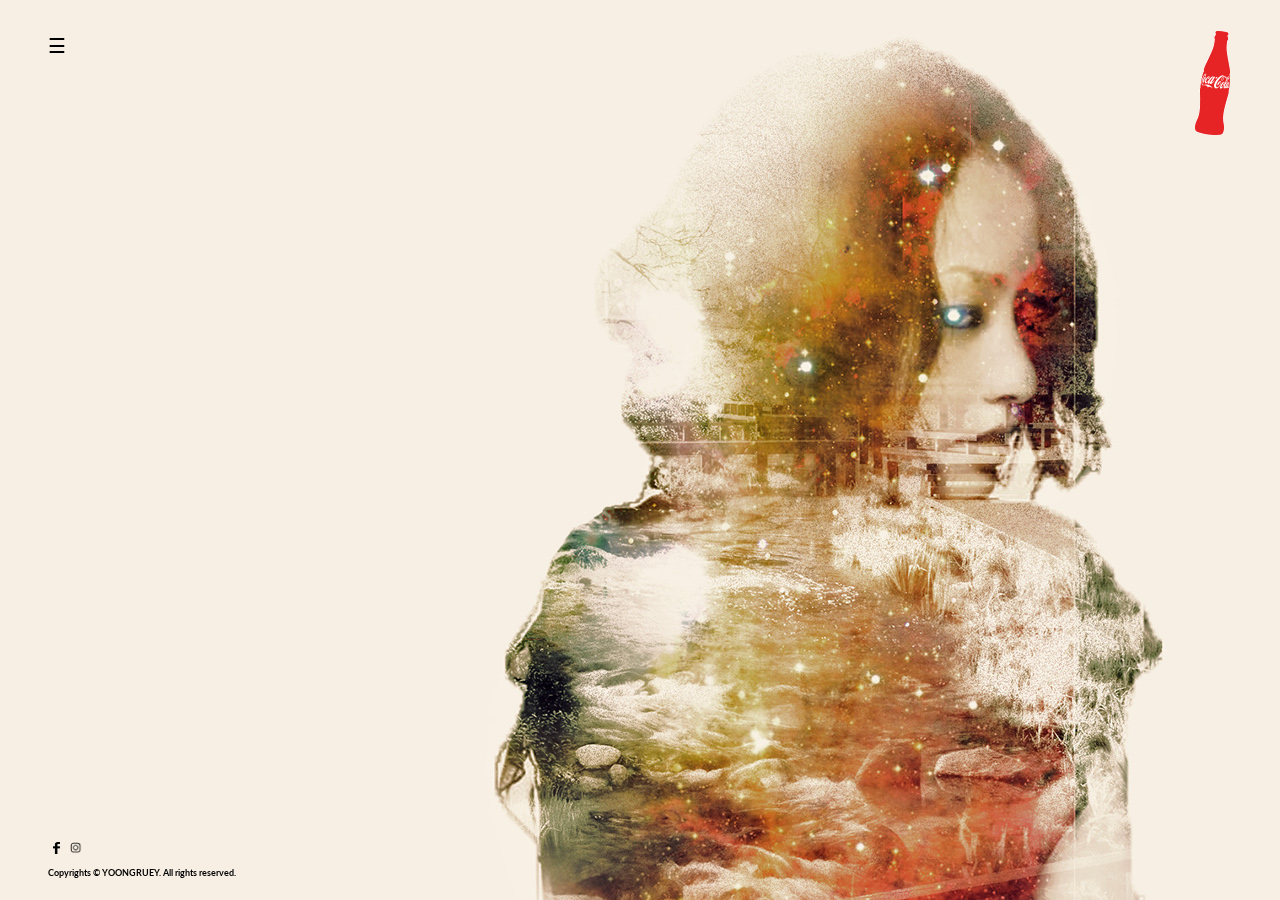
==== index.html @ ba59238a "Rename homepage.html to index.html" ====
<!DOCTYPE html>
<html>
<head>
	<title>YOONGRUEY</title>
	<meta http-equiv="Content-Type" content="text/html; charset=utf-8" />
	<meta name="viewport" content="width=device-width, initial-scale=1.0">
	<link href='https://fonts.googleapis.com/css?family=Lato' rel='stylesheet'>
	<link rel="stylesheet" type="text/css" href="home.css">
	<script>
function openNav() {
    document.getElementById("myNav").style.width = "100%";
}

function closeNav() {
    document.getElementById("myNav").style.width = "0%";
}
</script>
</head>

<body class="bg" background="exercise/img/bg1.jpg">

	<div class="logo">
		<a href="homepage.html"><img src="exercise/img/coke.gif"/><alt="YOONGRUEY"></a>
	</div>

	<nav>
		<div class="navbar">
			<ul>
				<div id="myNav" class="overlay">
				  <a href="javascript:void(0)" class="closebtn" onclick="closeNav()">&times;</a>
				  <div class="overlay-content">
				    <a href="about.html">About</a>
				    <a href="gallery.html">Gallery</a>
				    <a href="contact.html">Contact</a>
				  </div>
				</div>
			</ul>
		</div>
	</nav>

	<span id="menu" style="font-size:20px;cursor:pointer" onclick="openNav()">&#9776;</span>

<!-- Footer Area -->

	<footer>

		<span id="facebook"><a href="http://www.facebook.com"><img src="exercise/img/fb.png" height="12px" width="7px"><alt="Facebook"></a></span>
	
		<span id="instagram"><a href="http://www.instagram.com"><img src="exercise/img/insta.png" height="12px" width="12px"><alt="Instagram"></a></span>

		<h6>Copyrights © YOONGRUEY. All rights reserved.</h6>

	</footer>

</body>
</html>
---- home.css ----
body {
    font-family: 'Lato';font-size: 14px;
}

html {
  height: 100%;
}
body {
  min-height: 100%;
}

.bg {
    width: 100%;
    height: 100%;
    background-size: cover;
    position:fixed;
}

.navbar {
    float:left;
}

.logo{
    float: right;
    padding: auto;
    display:inline-block;
}

.overlay {
    height: 100%;
    width: 0;
    position: fixed;
    z-index: 1;
    top: 0;
    left: 0;
    background-color: rgb(0,0,0);
    background-color: rgba(0,0,0, 0.9);
    overflow-x: hidden;
    transition: 0.5s;
}

.overlay-content {
    position: relative;
    top: 25%;
    width: 100%;
    text-align: center;
    margin-top: 30px;
}

.overlay a {
    padding: 8px;
    text-decoration: none;
    font-size: 36px;
    color: #818181;
    display: block;
    transition: 0.3s;
}

.overlay a:hover, .overlay a:focus {
    color: #f1f1f1;
}

.overlay .closebtn {
    position: absolute;
    top: 20px;
    right: 45px;
    font-size: 30px;
}

@media screen and (max-height: 450px) {
  .overlay a {font-size: 20px}
  .overlay .closebtn {
    font-size: 14px;
    top: 15px;
    right: 35px;
  }
}

#menu{
    position: fixed;
    margin-top:25px;
    float:left;
}

#facebook {
    float:left;
    margin:5px;
}

#instagram {
    display: inline-block;
    margin:5px;
}

footer{
    margin-right: 20px;
    position: fixed;
    bottom: 0;
    display: inline-block;
}

footer h6 {
    margin-top:5px;
}
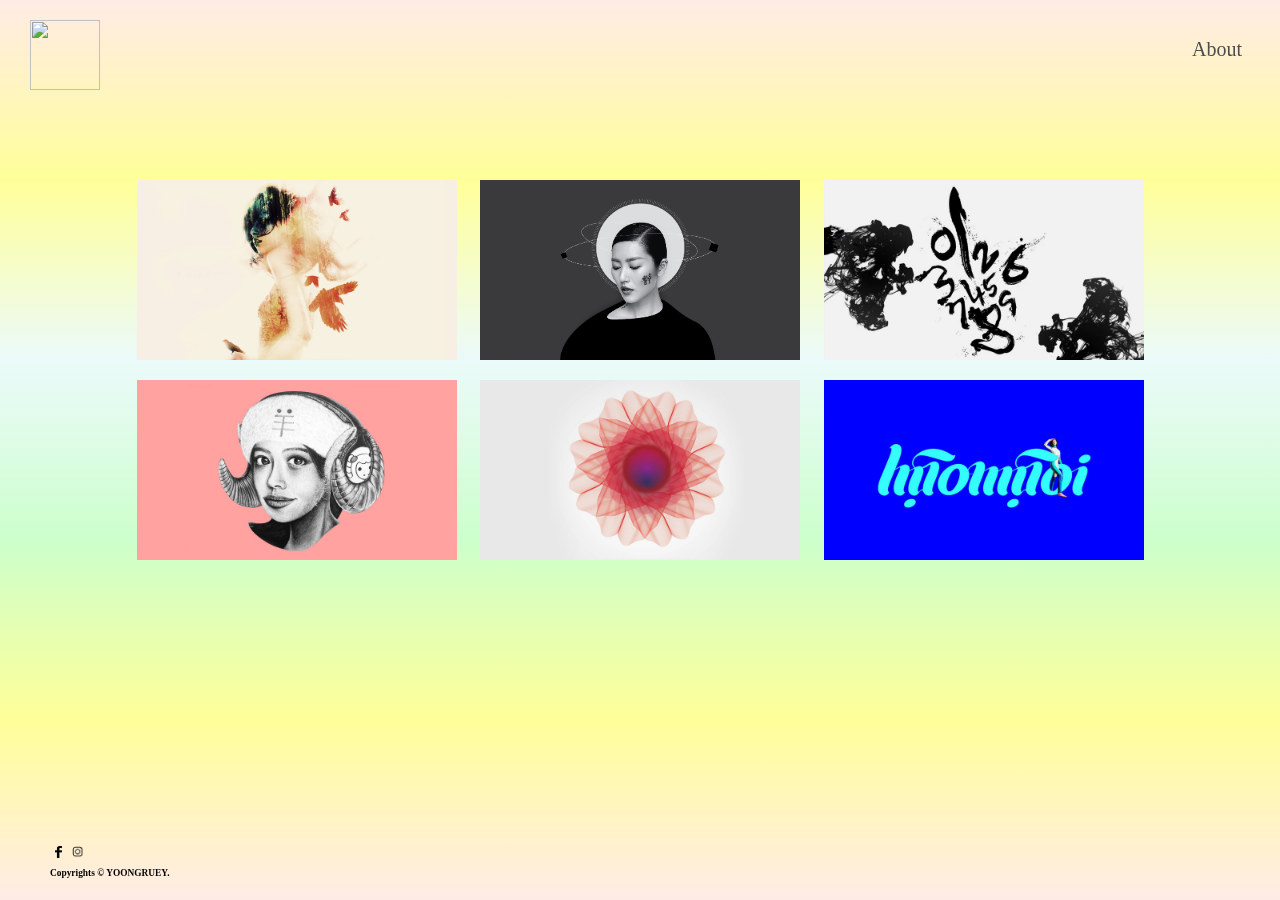
==== commit adcb900a: "Add files via upload" ====
--- a/index.html
+++ b/index.html
@@ -1,56 +1,139 @@
-<!DOCTYPE html>
-<html>
-<head>
-	<title>YOONGRUEY</title>
-	<meta http-equiv="Content-Type" content="text/html; charset=utf-8" />
-	<meta name="viewport" content="width=device-width, initial-scale=1.0">
-	<link href='https://fonts.googleapis.com/css?family=Lato' rel='stylesheet'>
-	<link rel="stylesheet" type="text/css" href="home.css">
-	<script>
-function openNav() {
-    document.getElementById("myNav").style.width = "100%";
-}
-
-function closeNav() {
-    document.getElementById("myNav").style.width = "0%";
-}
-</script>
-</head>
-
-<body class="bg" background="exercise/img/bg1.jpg">
-
-	<div class="logo">
-		<a href="homepage.html"><img src="exercise/img/coke.gif"/><alt="YOONGRUEY"></a>
-	</div>
-
-	<nav>
-		<div class="navbar">
-			<ul>
-				<div id="myNav" class="overlay">
-				  <a href="javascript:void(0)" class="closebtn" onclick="closeNav()">&times;</a>
-				  <div class="overlay-content">
-				    <a href="about.html">About</a>
-				    <a href="gallery.html">Gallery</a>
-				    <a href="contact.html">Contact</a>
-				  </div>
-				</div>
-			</ul>
-		</div>
-	</nav>
-
-	<span id="menu" style="font-size:20px;cursor:pointer" onclick="openNav()">&#9776;</span>
-
-<!-- Footer Area -->
-
-	<footer>
-
-		<span id="facebook"><a href="http://www.facebook.com"><img src="exercise/img/fb.png" height="12px" width="7px"><alt="Facebook"></a></span>
-	
-		<span id="instagram"><a href="http://www.instagram.com"><img src="exercise/img/insta.png" height="12px" width="12px"><alt="Instagram"></a></span>
-
-		<h6>Copyrights © YOONGRUEY. All rights reserved.</h6>
-
-	</footer>
-
-</body>
-</html>
+<!DOCTYPE html>
+<html>
+<head>
+	<title>YOONGRUEY</title>
+	<meta http-equiv="Content-Type" content="text/html; charset=utf-8" />
+	<meta name="viewport" content="width=device-width, initial-scale=1.0">
+	<link href='https://fonts.googleapis.com/css?family=Playfair+Display' rel='stylesheet'>
+	<link rel="stylesheet" type="text/css" href="home.css">
+	<link rel="icon" type="image/png" href="exercise/img/logo.ico">
+	<script src="gallery.js"></script>
+</head>
+
+<body>
+
+	<script>
+		function openNav() {
+		    document.getElementById("myNav").style.width = "100%";
+		}
+
+		function closeNav() {
+		    document.getElementById("myNav").style.width = "0%";
+		}
+
+	</script>
+
+<!-- Navigation -->
+
+	<nav>
+		<div class="logo">
+			<a href="index.html"><img src="exercise/img/logo.png" width="70px" height="70px" /><alt="YOONGRUEY"></a>
+		</div>
+
+<!-- Testing -->
+	
+	<nav>
+		<div class="navbar">
+			<ul>
+				<div id="myNav" class="overlay">
+				  <a href="javascript:void(0)" class="closebtn" onclick="closeNav()">Home</a>
+				  <div class="overlay-content">
+				    <p>Artist at heart, designer by profession. Yoong Ruey has worked across multiple disciplines in branding, illustration and art direction. 
+				    <br/><br/>&OverBar;<br/>
+				    	<span class="inquiry">Business inquiry:</span>
+				    	<br/>
+				    	<span class="email"><em>yoongruey@gmail.com</em></span>
+				    </p>
+				 
+				</div>
+			</ul>
+		</div>
+	</nav>
+
+	<div id="menu" onclick="openNav()">  
+		<div class="about">About</div>
+  	</div>
+
+<!--   Mobile Slideshow -->
+
+	<div class='slider'>
+		 <div class='slide1'></div>
+		 <div class='slide2'></div>
+		 <div class='slide3'></div>
+		 <div class='slide4'></div>
+		 <div class='slide5'></div>
+		 <div class='slide6'></div>
+	</div>
+
+<!-- Gallery Preview -->
+
+	<section>
+
+		  <div class="column">
+		    <img src="exercise/img/bg3.jpg" style="width:100%" onclick="openModal();currentSlide(1)" class="hover-shadow cursor">
+		  </div>
+		  <div class="column">
+		    <img src="exercise/img/lw.gif" style="width:100%" onclick="openModal();currentSlide(2)" class="hover-shadow cursor">
+		  </div>
+		  <div class="column">
+		    <img src="exercise/img/bg6.jpg" style="width:100%" onclick="openModal();currentSlide(3)" class="hover-shadow cursor">
+		  </div>
+		  <div class="column">
+		    <img src="exercise/img/bg2.jpg" style="width:100%" onclick="openModal();currentSlide(4)" class="hover-shadow cursor">
+		  </div>
+		  <div class="column">
+		    <img src="exercise/img/bg5.jpg" style="width:100%" onclick="openModal();currentSlide(5)" class="hover-shadow cursor">
+		  </div>
+		  <div class="column">
+		    <img src="exercise/img/bg7.jpg" style="width:100%" onclick="openModal();currentSlide(6)" class="hover-shadow cursor">
+		  </div>
+
+		  <div id="myModal" class="modal">
+            <span class="close" onclick="closeModal()">&times;</span>
+            <div class="modal-content">
+    
+              <div class="mySlides">
+                <img src="exercise/img/bg3.jpg">
+              </div>
+    
+              <div class="mySlides">
+                <img src="exercise/img/lw.gif">
+              </div>
+    
+              <div class="mySlides">
+                <img src="exercise/img/bg6.jpg">
+              </div>
+    
+              <div class="mySlides">
+                <img src="exercise/img/bg2.jpg">
+              </div>
+    
+              <div class="mySlides">
+                <img src="exercise/img/bg5.jpg">
+              </div>
+    
+              <div class="mySlides">
+                <img src="exercise/img/bg7.jpg">
+              </div>
+                
+              <a class="prev" onclick="plusSlides(-1)">&#8592;</a>
+              <a class="next" onclick="plusSlides(1)">&#8594;</a>
+
+		  </div>
+
+	</section>
+
+<!-- Footer Area -->
+
+	<footer>
+
+		<span id="facebook"><a href="http://www.facebook.com/yoongrueys"><img src="exercise/img/fb.png" height="12px" width="7px"><alt="Facebook"></a></span>
+	
+		<span id="instagram"><a href="http://www.instagram.com/iamyoongruey"><img src="exercise/img/insta.png" height="12px" width="12px"><alt="Instagram"></a></span>
+
+		<h6>Copyrights © YOONGRUEY.</h6>
+
+	</footer>
+
+</body>
+</html>--- a/home.css
+++ b/home.css
@@ -1,104 +1,611 @@
-body {
-    font-family: 'Lato';font-size: 14px;
-}
-
-html {
-  height: 100%;
-}
-body {
-  min-height: 100%;
-}
-
-.bg {
-    width: 100%;
-    height: 100%;
-    background-size: cover;
-    position:fixed;
-}
-
-.navbar {
-    float:left;
-}
-
-.logo{
-    float: right;
-    padding: auto;
-    display:inline-block;
-}
-
-.overlay {
-    height: 100%;
-    width: 0;
-    position: fixed;
-    z-index: 1;
-    top: 0;
-    left: 0;
-    background-color: rgb(0,0,0);
-    background-color: rgba(0,0,0, 0.9);
-    overflow-x: hidden;
-    transition: 0.5s;
-}
-
-.overlay-content {
-    position: relative;
-    top: 25%;
-    width: 100%;
-    text-align: center;
-    margin-top: 30px;
-}
-
-.overlay a {
-    padding: 8px;
-    text-decoration: none;
-    font-size: 36px;
-    color: #818181;
-    display: block;
-    transition: 0.3s;
-}
-
-.overlay a:hover, .overlay a:focus {
-    color: #f1f1f1;
-}
-
-.overlay .closebtn {
-    position: absolute;
-    top: 20px;
-    right: 45px;
-    font-size: 30px;
-}
-
-@media screen and (max-height: 450px) {
-  .overlay a {font-size: 20px}
-  .overlay .closebtn {
-    font-size: 14px;
-    top: 15px;
-    right: 35px;
-  }
-}
-
-#menu{
-    position: fixed;
-    margin-top:25px;
-    float:left;
-}
-
-#facebook {
-    float:left;
-    margin:5px;
-}
-
-#instagram {
-    display: inline-block;
-    margin:5px;
-}
-
-footer{
-    margin-right: 20px;
-    position: fixed;
-    bottom: 0;
-    display: inline-block;
-}
-
-footer h6 {
-    margin-top:5px;
-}
+html {
+  height: 100%;
+  width: 100%;
+}
+
+body {
+    margin:0;
+    font-size: 14px;
+    height: 100%;
+    width: 100%;
+    position: fixed;
+    background: -webkit-linear-gradient(top, #ffebe6 0%,#ffff99 20%,#ebfafa 40%,#ccffcc 60%,#ffff99 80%,#ffebe6 100%);
+    background-size: 1000%;
+    -webkit-animation-name: rainbow;
+    -webkit-animation-duration: 25s;
+    -webkit-animation-timing-function: linear;
+    -webkit-animation-iteration-count: infinite;
+    -webkit-animation-direction: alternate;
+    -webkit-animation-play-state: running;
+}
+
+@-webkit-keyframes rainbow {
+    0% {background-position: left top;}
+    100% {background-position: left bottom;}
+
+}
+
+/* Navigation */
+
+.logo{
+    float: left;
+    padding: auto;
+    margin-top:20px;
+    margin-left: 30px;
+    position:fixed;
+}
+
+/*Testing*/
+
+.navbar {
+    float:right;
+}
+
+.overlay {
+    height: 100%;
+    width: 0;
+    position: fixed;
+    z-index: 1;
+    top: 0;
+    right: 0;
+    background-position: center;
+    background-size: cover;
+    background-image: url(exercise/img/profile3.jpg);
+    overflow-x: hidden;
+    transition: 0.5s;
+}
+
+.overlay-content {
+    position: relative;
+    top: 25%;
+    width: 100%;
+    float: right;
+    margin-right: 150px;
+    text-align: center;
+    color: #ECECEC;
+    font-family: "Playfair Display",Serif;
+    font-size: 24px;
+}
+
+.overlay-content p {
+    width:450px;
+    float: right;
+    color:#ECECEC;
+}
+
+.inquiry, .email{
+    font-size: 18px;
+}
+
+@media (max-width: 1024px){
+
+	.overlay {
+		height: 100%;
+		width: 0;
+		position: fixed;
+		z-index: 1;
+		top: 0;
+		right: 0;
+		background-position: center;
+		background-size: cover;
+		background-image: url(exercise/img/profile3.jpg);
+		overflow-x: hidden;
+		transition: 0.5s;
+	}
+	
+	.overlay-content {
+		position: relative;
+		top: 25%;
+		width: 100%;
+		float: right;
+		margin-right: 120px;
+		text-align: center;
+		color: #ECECEC;
+		font-family: "Playfair Display",Serif;
+		font-size: 24px;
+	}
+	
+	.overlay-content p {
+		width:450px;
+		float: right;
+		color:#ECECEC;
+	}
+	
+	.inquiry, .email{
+		font-size: 18px;
+	}
+}
+
+@media (max-width: 812px){
+
+	.overlay {
+		height: 100%;
+		width: 0;
+		position: fixed;
+		z-index: 1;
+		top: 0;
+		right: 0;
+		background-position: center;
+		background-size: cover;
+		background-image: url(exercise/img/profile3.jpg);
+		overflow-x: hidden;
+		transition: 0.5s;
+	}
+	
+	.overlay-content {
+		position: relative;
+		top: 25%;
+		width: 100%;
+		float: right;
+		margin-right: 50px;
+		text-align: center;
+		color: #ECECEC;
+		font-family: "Playfair Display",Serif;
+		font-size: 18px;
+	}
+	
+	.overlay-content p {
+		width:320px;
+		float: right;
+		color:#ECECEC;
+	}
+	
+	.inquiry, .email{
+		font-size: 12px;
+	}
+}
+
+@media (max-width: 768px){
+
+    .overlay {
+        height: 100%;
+        width: 0;
+        position: fixed;
+        z-index: 1;
+        top: 0;
+        right: 0;
+        background-position: center;
+        background-size: cover;
+        background-image: url(exercise/img/profile3b.jpg);
+        overflow-x: hidden;
+        transition: 0.5s;
+    }
+
+    .overlay-content {
+       color: #ECECEC;
+       font-family: "Playfair Display",Serif;
+       font-size: 24px;
+       position: relative;
+       text-align: center;
+       
+    }
+
+    .overlay-content p {
+        margin-top: 450px; 
+        width: 450px;
+        float: left;
+        left: 220px;
+        color: #ECECEC;
+        position: relative;
+    }
+
+    .inquiry, .email{
+      font-size: 18px;
+    }
+}
+
+@media (max-width: 667px){
+
+	.overlay {
+		height: 100%;
+		width: 0;
+		position: fixed;
+		z-index: 1;
+		top: 0;
+		right: 0;
+		background-position: center;
+		background-size: cover;
+		background-image: url(exercise/img/profile3.jpg);
+		overflow-x: hidden;
+		transition: 0.5s;
+	}
+	
+	.overlay-content {
+		position: relative;
+		top: 25%;
+		width: 100%;
+		float: right;
+		margin-right: 40px;
+		text-align: center;
+		color: #ECECEC;
+		font-family: "Playfair Display",Serif;
+		font-size: 16px;
+	}
+	
+	.overlay-content p {
+		width:300px;
+		float: right;
+		color:#ECECEC;
+		left: 0;
+		margin: 0;
+	}
+	
+	.inquiry, .email{
+		font-size: 12px;
+	}
+	
+}
+
+@media (max-width: 375px){
+
+    .overlay {
+        height: 100%;
+        width: 0;
+        position: fixed;
+        z-index: 1;
+        top: 0;
+        right: 0;
+        background-position: center;
+        background-size: cover;
+        background-image: url(exercise/img/profile3b.jpg);
+        overflow-x: hidden;
+        transition: 0.5s;
+    }
+
+    .overlay-content {
+       color: #ECECEC;
+       font-family: "Playfair Display",Serif;
+       font-size: 18px;
+       position: relative;
+       text-align: center;
+       
+    }
+
+    .overlay-content p {
+        margin-top: 260px; 
+        width: 330px;
+        float: left;
+        left: 60px;
+        color: #ECECEC;
+        position: relative;
+    }
+
+    .inquiry, .email{
+      font-size: 14px;
+    }
+}
+
+.overlay a {
+    padding: 8px;
+    text-decoration: none;
+    font-size: 10px;
+    color: #B0B0B0;
+    display: block;
+    transition: 0.5s;
+    transition: all 0.3s ease-in-out;
+}
+
+.overlay a:hover, .overlay a:focus {
+    color: #FFFFFF;
+    transform: scale(1.1);
+}
+
+.overlay .closebtn {
+    position: absolute;
+    top: 30px;
+    right: 30px;
+    font-size: 20px;
+}
+
+#menu{
+    position: fixed;
+    margin-top:30px;
+    right:30px;
+    cursor:pointer;
+}
+
+.about {
+    padding: 8px;
+    text-decoration: none;
+    font-size: 20px;
+    color: #4D4D4D;
+    display: block;
+    transition: 0.5s;
+    transition: all 0.3s ease-in-out;
+}
+
+.about:hover, .about:focus {
+    color: #B7B7B7;
+    transform: scale(1.1);
+}
+
+/* Gallery Preview */
+
+section {
+    margin-left: 0px;
+    margin-top: 170px;
+    height: auto;
+    width: 100%;
+    text-align: center;
+    position: absolute;
+
+}
+
+.column {
+  display:inline-block;
+  width: 25%;
+  height: 45%;
+  padding: 10px;
+}
+
+/* The Modal (background) */
+
+.modal {
+  display: none;
+  position: fixed;
+  z-index: 1;
+  top: 0;
+  bottom: 0;
+  width: 100%;
+  height: 100%;
+  background-color: rgba(0, 0, 0, 0, 0);
+}
+
+/* Modal Content */
+.modal-content {
+  position: relative;
+  background-color: #FFFFFF;
+}
+
+/* The Close Button */
+.close {
+  color: #000000;
+  position: absolute;
+  top: 30px;
+  right: 50px;
+  font-size: 35px;
+  z-index: 1;
+  transition: 0.5s;
+  transition: all 0.3s ease-in-out;
+}
+
+.close:hover, .close:focus {
+  opacity:0.5;
+  text-decoration: none;
+  cursor: pointer;
+  z-index: 1;
+  transform: scale(0.8);
+}
+
+.mySlides {
+  display: none;
+}
+
+.mySlides img {
+  width: 100%;
+  height: 100%;
+  background-size: cover;
+  transition:fade 0.5s;
+  -webkit-animation:fade 0.5s;
+}
+
+@keyframes fade
+{
+  0%   {opacity: 0}
+  35% { opacity: 0.35}
+  65% { opacity: 0.75}
+  85% { opacity: 0.95}
+  100% { opacity: 1}
+}
+
+.cursor {
+  cursor: pointer;
+}
+
+/* Next & previous buttons */
+.prev, .next {
+  position: absolute;
+  top: 50%;
+  width: auto;
+  padding: 16px;
+  margin-top: -50px;
+  color: #000000;
+  font-weight: bold;
+  font-size: 20px;
+  transition: 0.6s ease;
+  border-radius: 0 3px 3px 0;
+  user-select: none;
+  -webkit-user-select: none;
+}
+
+.prev {
+  left: 35px;
+}
+
+.next {
+  right: 35px;
+}
+
+.prev:hover, .next:hover {
+  opacity: 0.5;
+}
+
+img {
+  margin-bottom: -4px;
+}
+
+img.hover-shadow {
+  transition: 0.3s;
+}
+
+.hover-shadow:hover {
+  box-shadow: 0 4px 8px 0 rgba(0, 0, 0, 0.2), 0 6px 20px 0 rgba(0, 0, 0, 0.19);
+}
+
+@media (max-width: 1024px){
+
+  section {
+    display: none;
+
+  }
+
+  .slider {
+    width: 100%;
+    height: 100%;
+    position: fixed;
+    z-index:-1;
+  }
+
+  .slide1,.slide2,.slide3,.slide4,.slide5,.slide6 {
+    position: fixed;
+    width: 100%;
+    height: 100%;
+    background-size: cover;
+  }
+
+  .slide1 {
+    background: url(exercise/img/bg3.jpg)no-repeat center;
+    background-size: cover;
+    animation:fade infinite;
+    -webkit-animation:fade 30s infinite;
+
+  } 
+
+  .slide2 {
+    background: url(exercise/img/lw.gif)no-repeat center;
+    background-size: cover;
+    animation:fade2 infinite;
+    -webkit-animation:fade2 30s infinite;
+  }
+
+  .slide3 {
+    background: url(exercise/img/bg6.jpg)no-repeat center;
+    background-size: cover;
+    animation:fade3 infinite;
+    -webkit-animation:fade3 30s infinite;
+  }
+
+  .slide4 {
+    background: url(exercise/img/bg2.jpg)no-repeat center;
+    background-size: cover;
+    animation:fade4 infinite;
+    -webkit-animation:fade4 30s infinite;
+  }
+
+  .slide5 {
+    background: url(exercise/img/bg5a.jpg)no-repeat center;
+    background-size: cover;
+    animation:fade5 infinite;
+    -webkit-animation:fade5 30s infinite;
+  }
+
+  .slide6 {
+    background: url(exercise/img/bg7a.jpg)no-repeat center;
+    background-size: cover;
+    animation:fade6 infinite;
+    -webkit-animation:fade6 30s infinite;
+  }
+
+
+  @keyframes fade
+  {
+    0%   {opacity: 1}
+    20% { opacity: 0}
+    37% { opacity: 0}
+    56% { opacity: 0}
+    70% { opacity: 0}
+    87% { opacity: 0}
+    100% { opacity: 1}
+  }
+
+  @keyframes fade2
+  {
+    0%   {opacity: 0}
+    20% { opacity: 1}
+    37% { opacity: 0}
+    56% { opacity: 0}
+    70% { opacity: 0}
+    87% { opacity: 0}
+    100% { opacity: 0}
+  }
+
+  @keyframes fade3
+  {
+    0%   {opacity: 0}
+    20% { opacity: 0}
+    37% { opacity: 1}
+    56% { opacity: 0}
+    70% { opacity: 0}
+    87% { opacity: 0}
+    100% { opacity: 0}
+  }
+
+  @keyframes fade4
+  {
+    0%   {opacity: 0}
+    20% { opacity: 0}
+    37% { opacity: 0}
+    56% { opacity: 1}
+    70% { opacity: 0}
+    87% { opacity: 0}
+    100% { opacity: 0}
+  }
+
+  @keyframes fade5
+  {
+    0%   {opacity: 0}
+    20% { opacity: 0}
+    37% { opacity: 0}
+    56% { opacity: 0}
+    70% { opacity: 1}
+    87% { opacity: 0}
+    100% { opacity: 0}
+  }
+
+  @keyframes fade6
+  {
+    0%   {opacity: 0}
+    20% { opacity: 0}
+    37% { opacity: 0}
+    56% { opacity: 0}
+    70% { opacity: 0}
+    87% { opacity: 1}
+    100% { opacity: 0}
+  }
+
+}
+
+/* Footer Area */
+
+#facebook {
+    float:left;
+    margin:5px;
+}
+
+#facebook:hover {
+    float:left;
+    margin:5px;
+    opacity: 0.5;
+}
+
+#instagram {
+    display: inline-block;
+    margin:5px;
+}
+
+#instagram:hover {
+    display: inline-block;
+    margin:5px;
+    opacity: 0.5;
+}
+
+footer{
+    left:50px;
+    position: fixed;
+    bottom: 0;
+    display: inline-block;
+}
+
+footer h6 {
+    margin-top:5px;
+}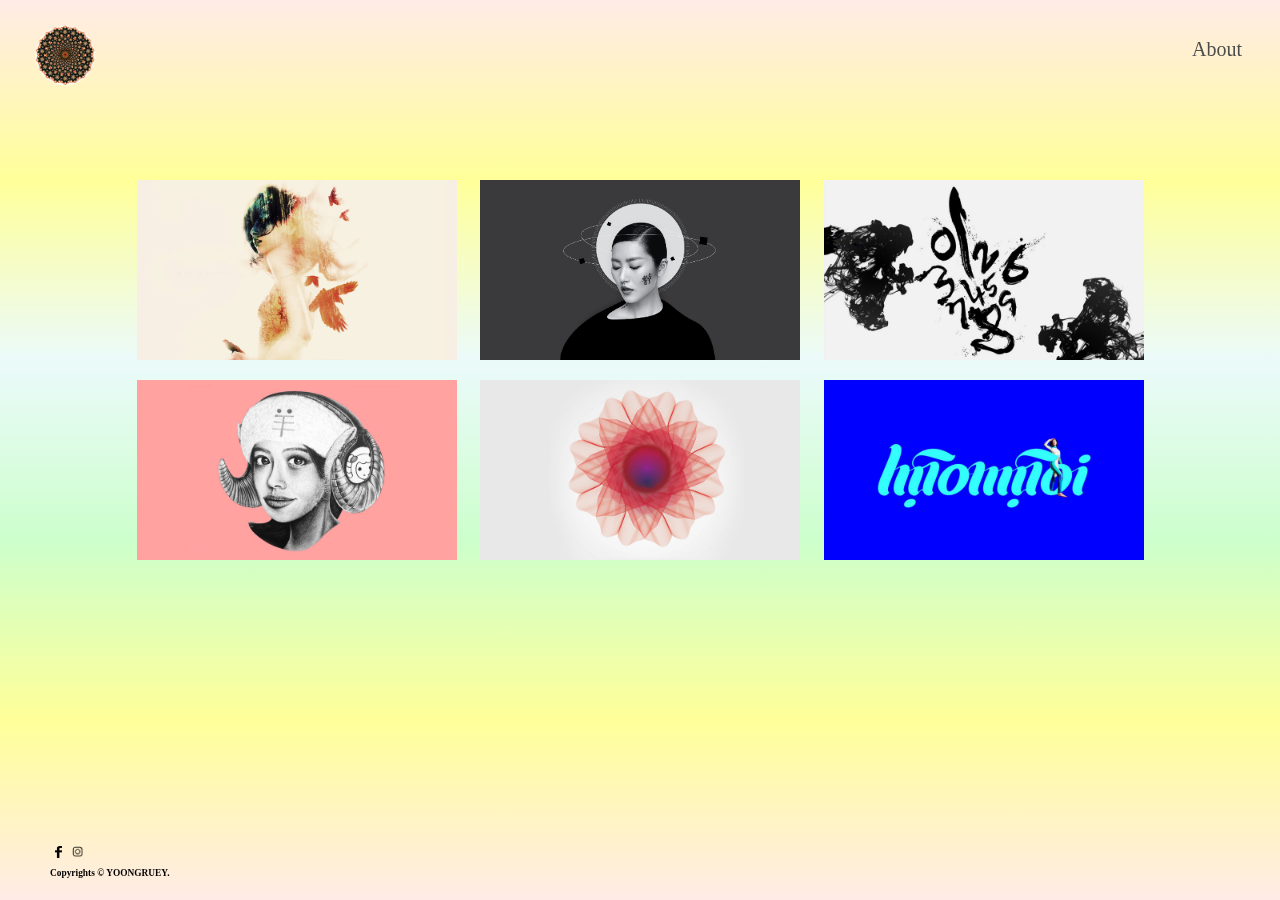
==== commit b24dcb22: "Add files via upload" ====
--- a/index.html
+++ b/index.html
@@ -30,7 +30,7 @@
 			<a href="index.html"><img src="exercise/img/logo.png" width="70px" height="70px" /><alt="YOONGRUEY"></a>
 		</div>
 
-<!-- Testing -->
+<!-- About -->
 	
 	<nav>
 		<div class="navbar">
--- a/home.css
+++ b/home.css
@@ -25,8 +25,6 @@
 
 }
 
-/* Navigation */
-
 .logo{
     float: left;
     padding: auto;
@@ -35,7 +33,7 @@
     position:fixed;
 }
 
-/*Testing*/
+/*About*/
 
 .navbar {
     float:right;
